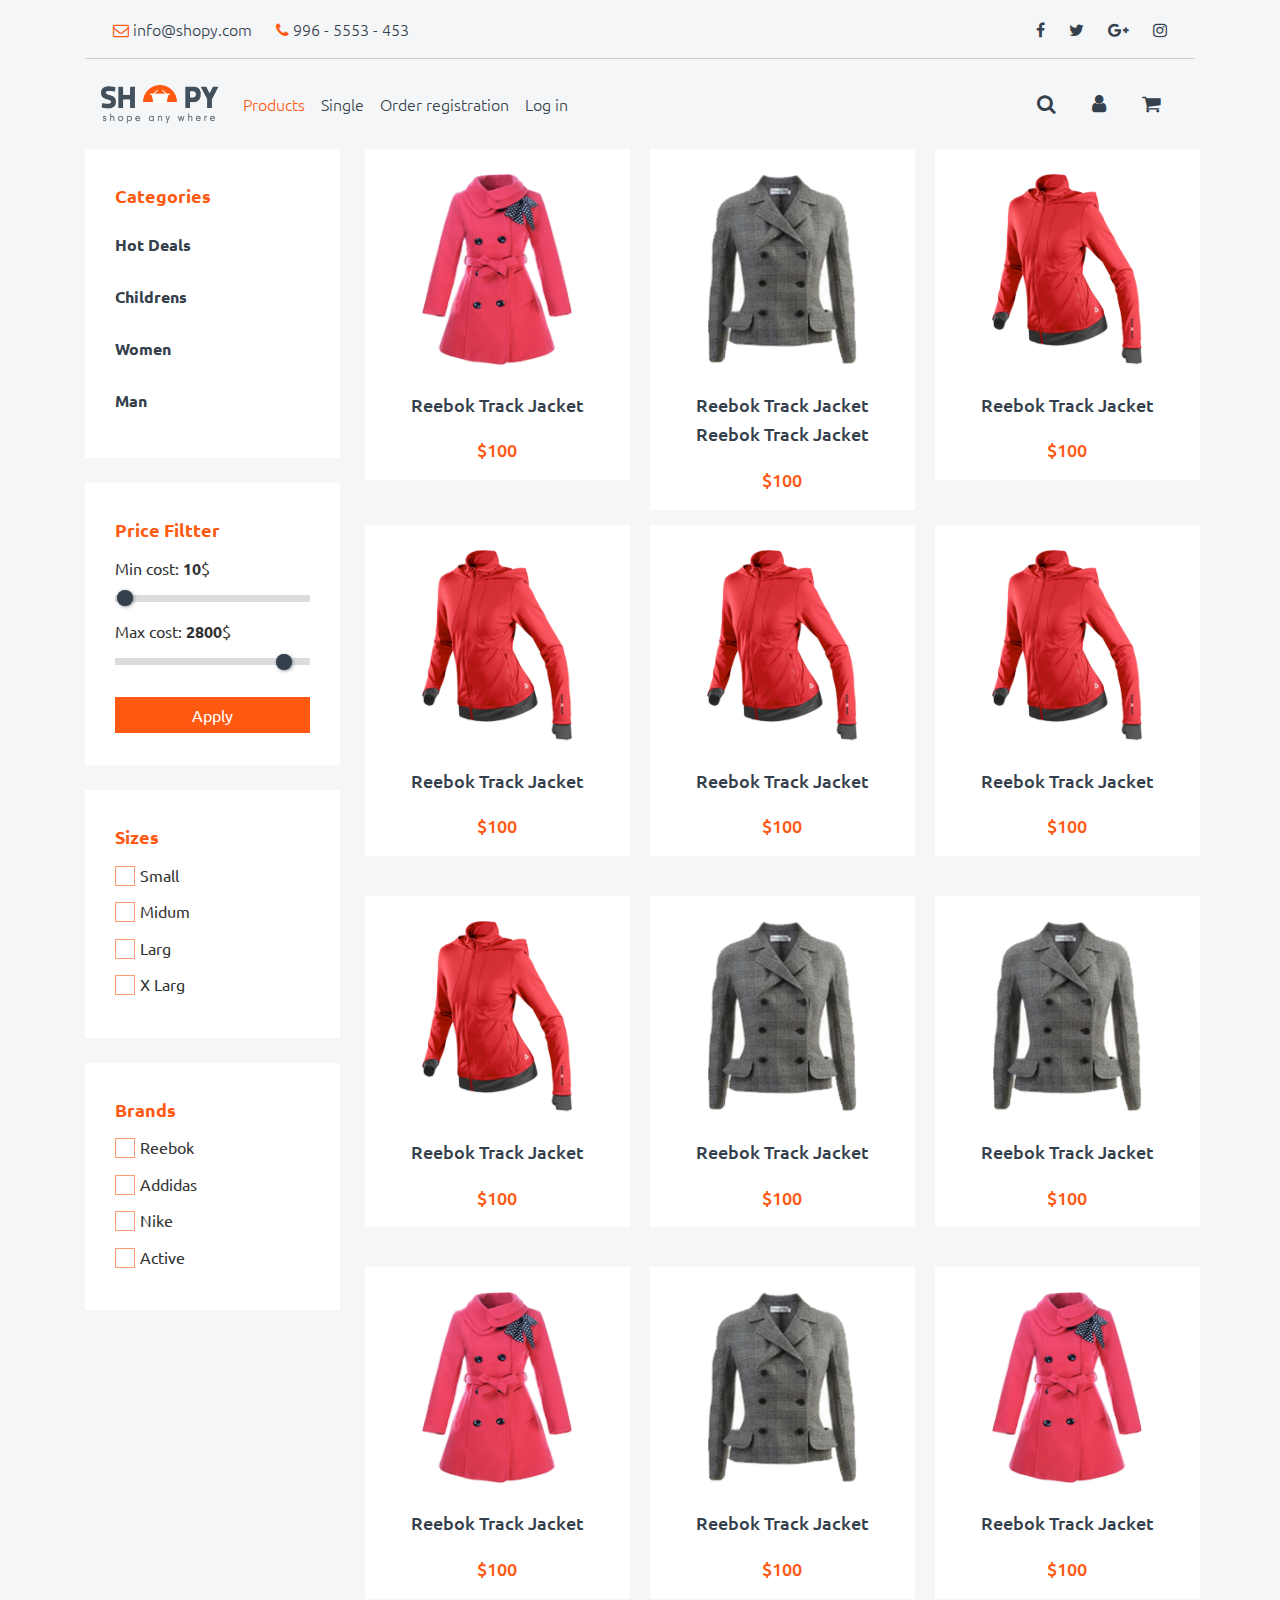
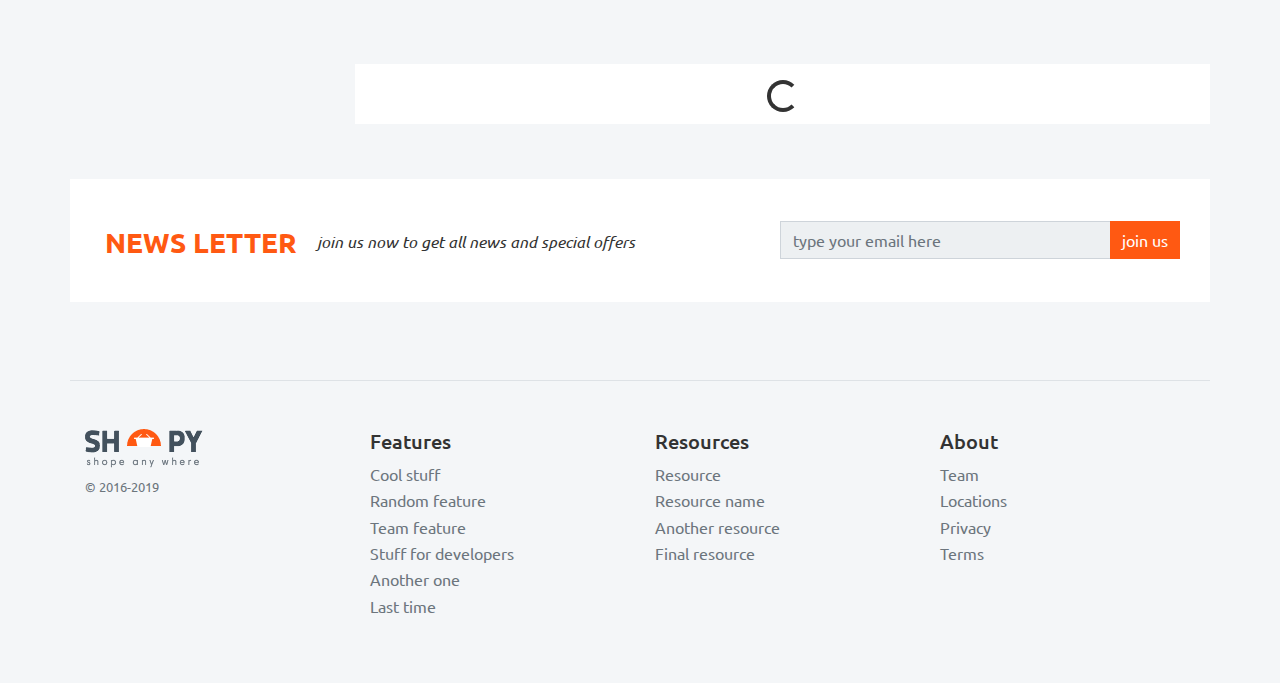
==== index.html @ 3e2270cb "upload" ====
<!DOCTYPE html>
<html lang="ru">

<head>

	<meta charset="utf-8">

	<title>SHOPY - Online Store</title>
	<meta name="description" content="Startup HTML template OptimizedHTML 5">

	<meta name="viewport" content="width=device-width">

	<link rel="icon" href="img/favicon.png">
	<meta property="og:image" content="">

	<link rel="stylesheet" type="text/css" href="https://stackpath.bootstrapcdn.com/font-awesome/4.7.0/css/font-awesome.min.css">

	<link href="https://fonts.googleapis.com/css?family=Ubuntu:400,500,700&display=swap&subset=cyrillic" rel="stylesheet">

	<link rel="stylesheet" href="https://stackpath.bootstrapcdn.com/bootstrap/4.3.1/css/bootstrap.min.css" integrity="sha384-ggOyR0iXCbMQv3Xipma34MD+dH/1fQ784/j6cY/iJTQUOhcWr7x9JvoRxT2MZw1T" crossorigin="anonymous">
	
	<link rel="stylesheet" href="css/styles.min.css">


</head>

<body>

	

	<header class="container">
		
		<nav class="navbar navbar-expand-lg navbar-light bg-none nav-contact container">


			<div class="collapse navbar-collapse" id="navbarSupportedContent">
				<ul class="navbar-nav mr-auto contact">

					<li class="nav-item">
						<a class="nav-link" href="mailto:info@shopy.com?subject=Вопрос">
							<i class="fa fa-envelope-o" aria-hidden="true"></i>
							info@shopy.com
						</a>
					</li>	

					<li class="nav-item">
						<a class="nav-link" href="tel:+9965553453">
							<i class="fa fa-phone" aria-hidden="true"></i>
							996 - 5553 - 453
						</a>
					</li>


				</ul>

				<ul class="navbar-nav ml-auto">


					<li class="nav-item">
						<a class="nav-link" href="#">
							<i class="fa fa-facebook" aria-hidden="true"></i>
						</a>
					</li>


					<li class="nav-item">
						<a class="nav-link" href="#">
							<i class="fa fa-twitter" aria-hidden="true"></i>
						</a>
					</li>	


					<li class="nav-item">
						<a class="nav-link" href="#">
							<i class="fa fa-google-plus" aria-hidden="true"></i>
						</a>
					</li>


					<li class="nav-item">
						<a class="nav-link" href="#">
							<i class="fa fa-instagram" aria-hidden="true"></i>
						</a>
					</li>


				</ul>
			</div>
		</nav>

		<nav class="navbar navbar-expand-lg navbar-light bg-none nav-links container">
			<a class="navbar-brand" href="#">
				<img src="img/logo.png" alt="">
			</a>
			<button class="navbar-toggler" type="button" data-toggle="collapse" data-target="#navbarSupportedContent" aria-controls="navbarSupportedContent" aria-expanded="false" aria-label="Toggle navigation">
				<span class="navbar-toggler-icon"></span>
			</button>

			<div class="collapse navbar-collapse" id="navbarSupportedContent">
				<ul class="navbar-nav mr-auto">


					<li class="nav-item active">
						<a class="nav-link" href="index.html">Products</a>
					</li>

					<li class="nav-item">
						<a class="nav-link" href="single-page.html">Single</a>
					</li>

					<li class="nav-item">
						<a class="nav-link" href="exeption.html">Order registration</a>
					</li>

					<li class="nav-item">
						<a class="nav-link" href="login.html">Log in</a>
					</li>


				</ul>

				<ul class="navbar-nav ml-auto control-panel">

					<li class="nav-item">
						<a class="nav-link" href="#">
							<i class="fa fa-search" aria-hidden="true"></i>
						</a>
					</li>

					<li class="nav-item">
						<a class="nav-link" href="#">
							<i class="fa fa-user" aria-hidden="true"></i>
						</a>
					</li>

					<li class="nav-item">
						<a class="nav-link cart" href="#">
							<i class="fa fa-shopping-cart" aria-hidden="true"></i>
							<span class="count"></span>
						</a>
					</li>


				</ul>



			</div>
		</nav>

	</header>


	<main class="container">


		<div class="row">


			<div class="col-lg-3 sidebar">

				<!-- item -->
				<div class="item">
					<ul>
						<li class="title">Categories</li>
						<li>
							<a href="#">Hot Deals</a>
						</li>
						<li>
							<a href="#">Childrens</a>
						</li>
						<li>
							<a href="#">Women</a>
						</li>
						<li>
							<a href="#">Man</a>
						</li>
					</ul>
				</div>
				<!-- /item -->

				<!-- item -->
				<div class="item">
					<ul>
						<li class="title">Price Filtter</li>

						<li>
							<div class="form-group">
								<label for="formControlRange">Min cost: <b id="output1">10</b>$
								</script></span></label>
								<input type="range" class="form-control-range" id="formControlRangeMin" value="10" min="0" max="1000" step="10">
							</div>

							<div class="form-group">
								<label for="formControlRange">Max cost: <b id="output2">2800</b>$</label>
								<input type="range" class="form-control-range" id="formControlRangeMax" value="2800" min="1000" max="3000" step="50">
							</div>
						</li>

						<li>
							
							<div class="input-group">
<!-- 								<div class="input-group-prepend">
									<span class="input-group-text" id="output" >From</span>
								</div>
								<input type="text" aria-label="First name" class="form-control">
								<div class="input-group-prepend">
									<span class="input-group-text">To</span>
								</div>
								<input type="text" aria-label="Last name" class="form-control">
							</div> -->
							<button type="button" class="btn btn-warning w-100 mt-3">Apply</button>
						</li>

					</ul>
				</div>
				<!-- /item -->

				<!-- item -->
				<div class="item">
					<ul>
						<li class="title">Sizes</li>


						<li>
							
							<div class="form-check">
								<input class="form-check-input" type="checkbox" value="" id="size1">
								<label class="form-check-label" for="size1">
									Small
								</label>
							</div>

							<div class="form-check">
								<input class="form-check-input" type="checkbox" value="" id="size2">
								<label class="form-check-label" for="size2">
									Midum
								</label>
							</div>

							<div class="form-check">
								<input class="form-check-input" type="checkbox" value="" id="size3">
								<label class="form-check-label" for="size3">
									Larg
								</label>
							</div>


							<div class="form-check">
								<input class="form-check-input" type="checkbox" value="" id="size4">
								<label class="form-check-label" for="size4">
									X Larg
								</label>
							</div>

						</li>

					</ul>
				</div>
				<!-- /item -->

				<!-- item -->
				<div class="item">
					<ul>
						<li class="title">Brands</li>


						<li>
							
							<div class="form-check">
								<input class="form-check-input" type="checkbox" value="" id="defaultCheck1">
								<label class="form-check-label" for="defaultCheck1">
									Reebok
								</label>
							</div>

							<div class="form-check">
								<input class="form-check-input" type="checkbox" value="" id="defaultCheck2">
								<label class="form-check-label" for="defaultCheck2">
									Addidas
								</label>
							</div>

							<div class="form-check">
								<input class="form-check-input" type="checkbox" value="" id="defaultCheck3">
								<label class="form-check-label" for="defaultCheck3">
									Nike
								</label>
							</div>


							<div class="form-check">
								<input class="form-check-input" type="checkbox" value="" id="defaultCheck4">
								<label class="form-check-label" for="defaultCheck4">
									Active
								</label>
							</div>

						</li>

					</ul>
				</div>
				<!-- /item -->


			</div>

			<div class="col-lg-9 content">

				<div class="row">


					<!-- item -->
					<div class="col-lg-4 card">
						<a href="single-page.html" class="card-inner">
							<div class="card-body">
								<img src="img/Product_Img1.png" class="card-img-top" alt="...">
								<p class="card-text">
									Reebok Track Jacket
								</p>
								<p class="card-price">
									$100
								</p>
							</div>
						</a>
						<div class="card-hover">
							<div class="card-inner">
								<p class="card-sizes">
									sizes    :    s - m - l - xl
								</p>
								<p class="card-colors d-flex">
									<a href="#" class="item" style="background-color: red"></a>
									<a href="#" class="item" style="background-color: black"></a>
									<a href="#" class="item" style="background-color: blue"></a>
									<a href="#" class="item" style="background-color: green"></a>
								</p>
								<p class="card-action">
									<span class="item">
										<a href="#">
											<i class="fa fa-globe" aria-hidden="true"></i>
										</a>
									</span>
									<span class="item">
										<a href="#">
											<i class="fa fa-cart-plus" aria-hidden="true"></i>
										</a>
									</span>
									<span class="item">
										<a href="#">
											<i class="fa fa-heart-o" aria-hidden="true"></i>
										</a>
									</span>
								</p>
							</div>
						</div>
					</div>
					<!-- /item -->



					<!-- item -->
					<div class="col-lg-4 card">
						<a href="single-page.html" class="card-inner">
							<div class="card-body">
								<img src="img/Product_Img2.png" class="card-img-top" alt="...">
								<p class="card-text">
									Reebok Track Jacket
									Reebok Track Jacket
								</p>
								<p class="card-price">
									$100
								</p>
							</div>
						</a>
						<div class="card-hover">
							<div class="card-inner">
								<p class="card-sizes">
									sizes : s - m - l - xl
								</p>
								<p class="card-colors d-flex">
									<a href="#" class="item" style="background-color: red"></a>
									<a href="#" class="item" style="background-color: black"></a>
									<a href="#" class="item" style="background-color: blue"></a>
									<a href="#" class="item" style="background-color: green"></a>
								</p>
								<p class="card-action">
									<span class="item">
										<a href="#">
											<i class="fa fa-globe" aria-hidden="true"></i>
										</a>
									</span>
									<span class="item">
										<a href="#">
											<i class="fa fa-cart-plus" aria-hidden="true"></i>
										</a>
									</span>
									<span class="item">
										<a href="#">
											<i class="fa fa-heart-o" aria-hidden="true"></i>
										</a>
									</span>
								</p>
							</div>
						</div>
					</div>
					<!-- /item -->




					<!-- item -->
					<div class="col-lg-4 card">
						<a href="single-page.html" class="card-inner">
							<div class="card-body">
								<img src="img/Product_Img3.png" class="card-img-top" alt="...">
								<p class="card-text">
									Reebok Track Jacket
								</p>
								<p class="card-price">
									$100
								</p>
							</div>
						</a>
						<div class="card-hover">
							<div class="card-inner">
								<p class="card-sizes">
									sizes    :    s - m - l - xl
								</p>
								<p class="card-colors d-flex">
									<a href="#" class="item" style="background-color: red"></a>
									<a href="#" class="item" style="background-color: black"></a>
									<a href="#" class="item" style="background-color: blue"></a>
									<a href="#" class="item" style="background-color: green"></a>
								</p>
								<p class="card-action">
									<span class="item">
										<a href="#">
											<i class="fa fa-globe" aria-hidden="true"></i>
										</a>
									</span>
									<span class="item">
										<a href="#">
											<i class="fa fa-cart-plus" aria-hidden="true"></i>
										</a>
									</span>
									<span class="item">
										<a href="#">
											<i class="fa fa-heart-o" aria-hidden="true"></i>
										</a>
									</span>
								</p>
							</div>
						</div>
					</div>
					<!-- /item -->




					<!-- item -->
					<div class="col-lg-4 card">
						<a href="single-page.html" class="card-inner">
							<div class="card-body">
								<img src="img/Product_Img3.png" class="card-img-top" alt="...">
								<p class="card-text">
									Reebok Track Jacket
								</p>
								<p class="card-price">
									$100
								</p>
							</div>
						</a>
						<div class="card-hover">
							<div class="card-inner">
								<p class="card-sizes">
									sizes    :    s - m - l - xl
								</p>
								<p class="card-colors d-flex">
									<a href="#" class="item" style="background-color: red"></a>
									<a href="#" class="item" style="background-color: black"></a>
									<a href="#" class="item" style="background-color: blue"></a>
									<a href="#" class="item" style="background-color: green"></a>
								</p>
								<p class="card-action">
									<span class="item">
										<a href="#">
											<i class="fa fa-globe" aria-hidden="true"></i>
										</a>
									</span>
									<span class="item">
										<a href="#">
											<i class="fa fa-cart-plus" aria-hidden="true"></i>
										</a>
									</span>
									<span class="item">
										<a href="#">
											<i class="fa fa-heart-o" aria-hidden="true"></i>
										</a>
									</span>
								</p>
							</div>
						</div>
					</div>
					<!-- /item -->



					<!-- item -->
					<div class="col-lg-4 card">
						<a href="single-page.html" class="card-inner">
							<div class="card-body">
								<img src="img/Product_Img3.png" class="card-img-top" alt="...">
								<p class="card-text">
									Reebok Track Jacket
								</p>
								<p class="card-price">
									$100
								</p>
							</div>
						</a>
						<div class="card-hover">
							<div class="card-inner">
								<p class="card-sizes">
									sizes    :    s - m - l - xl
								</p>
								<p class="card-colors d-flex">
									<a href="#" class="item" style="background-color: red"></a>
									<a href="#" class="item" style="background-color: black"></a>
									<a href="#" class="item" style="background-color: blue"></a>
									<a href="#" class="item" style="background-color: green"></a>
								</p>
								<p class="card-action">
									<span class="item">
										<a href="#">
											<i class="fa fa-globe" aria-hidden="true"></i>
										</a>
									</span>
									<span class="item">
										<a href="#">
											<i class="fa fa-cart-plus" aria-hidden="true"></i>
										</a>
									</span>
									<span class="item">
										<a href="#">
											<i class="fa fa-heart-o" aria-hidden="true"></i>
										</a>
									</span>
								</p>
							</div>
						</div>
					</div>
					<!-- /item -->



					<!-- item -->
					<div class="col-lg-4 card">
						<a href="single-page.html" class="card-inner">
							<div class="card-body">
								<img src="img/Product_Img3.png" class="card-img-top" alt="...">
								<p class="card-text">
									Reebok Track Jacket
								</p>
								<p class="card-price">
									$100
								</p>
							</div>
						</a>
						<div class="card-hover">
							<div class="card-inner">
								<p class="card-sizes">
									sizes    :    s - m - l - xl
								</p>
								<p class="card-colors d-flex">
									<a href="#" class="item" style="background-color: red"></a>
									<a href="#" class="item" style="background-color: black"></a>
									<a href="#" class="item" style="background-color: blue"></a>
									<a href="#" class="item" style="background-color: green"></a>
								</p>
								<p class="card-action">
									<span class="item">
										<a href="#">
											<i class="fa fa-globe" aria-hidden="true"></i>
										</a>
									</span>
									<span class="item">
										<a href="#">
											<i class="fa fa-cart-plus" aria-hidden="true"></i>
										</a>
									</span>
									<span class="item">
										<a href="#">
											<i class="fa fa-heart-o" aria-hidden="true"></i>
										</a>
									</span>
								</p>
							</div>
						</div>
					</div>
					<!-- /item -->


					<!-- item -->
					<div class="col-lg-4 card">
						<a href="single-page.html" class="card-inner">
							<div class="card-body">
								<img src="img/Product_Img3.png" class="card-img-top" alt="...">
								<p class="card-text">
									Reebok Track Jacket
								</p>
								<p class="card-price">
									$100
								</p>
							</div>
						</a>
						<div class="card-hover">
							<div class="card-inner">
								<p class="card-sizes">
									sizes    :    s - m - l - xl
								</p>
								<p class="card-colors d-flex">
									<a href="#" class="item" style="background-color: red"></a>
									<a href="#" class="item" style="background-color: black"></a>
									<a href="#" class="item" style="background-color: blue"></a>
									<a href="#" class="item" style="background-color: green"></a>
								</p>
								<p class="card-action">
									<span class="item">
										<a href="#">
											<i class="fa fa-globe" aria-hidden="true"></i>
										</a>
									</span>
									<span class="item">
										<a href="#">
											<i class="fa fa-cart-plus" aria-hidden="true"></i>
										</a>
									</span>
									<span class="item">
										<a href="#">
											<i class="fa fa-heart-o" aria-hidden="true"></i>
										</a>
									</span>
								</p>
							</div>
						</div>
					</div>
					<!-- /item -->


					<!-- item -->
					<div class="col-lg-4 card">
						<a href="single-page.html" class="card-inner">
							<div class="card-body">
								<img src="img/Product_Img2.png" class="card-img-top" alt="...">
								<p class="card-text">
									Reebok Track Jacket
								</p>
								<p class="card-price">
									$100
								</p>
							</div>
						</a>
						<div class="card-hover">
							<div class="card-inner">
								<p class="card-sizes">
									sizes    :    s - m - l - xl
								</p>
								<p class="card-colors d-flex">
									<a href="#" class="item" style="background-color: red"></a>
									<a href="#" class="item" style="background-color: black"></a>
									<a href="#" class="item" style="background-color: blue"></a>
									<a href="#" class="item" style="background-color: green"></a>
								</p>
								<p class="card-action">
									<span class="item">
										<a href="#">
											<i class="fa fa-globe" aria-hidden="true"></i>
										</a>
									</span>
									<span class="item">
										<a href="#">
											<i class="fa fa-cart-plus" aria-hidden="true"></i>
										</a>
									</span>
									<span class="item">
										<a href="#">
											<i class="fa fa-heart-o" aria-hidden="true"></i>
										</a>
									</span>
								</p>
							</div>
						</div>
					</div>
					<!-- /item -->

	
					<!-- item -->
					<div class="col-lg-4 card">
						<a href="single-page.html" class="card-inner">
							<div class="card-body">
								<img src="img/Product_Img2.png" class="card-img-top" alt="...">
								<p class="card-text">
									Reebok Track Jacket
								</p>
								<p class="card-price">
									$100
								</p>
							</div>
						</a>
						<div class="card-hover">
							<div class="card-inner">
								<p class="card-sizes">
									sizes    :    s - m - l - xl
								</p>
								<p class="card-colors d-flex">
									<a href="#" class="item" style="background-color: red"></a>
									<a href="#" class="item" style="background-color: black"></a>
									<a href="#" class="item" style="background-color: blue"></a>
									<a href="#" class="item" style="background-color: green"></a>
								</p>
								<p class="card-action">
									<span class="item">
										<a href="#">
											<i class="fa fa-globe" aria-hidden="true"></i>
										</a>
									</span>
									<span class="item">
										<a href="#">
											<i class="fa fa-cart-plus" aria-hidden="true"></i>
										</a>
									</span>
									<span class="item">
										<a href="#">
											<i class="fa fa-heart-o" aria-hidden="true"></i>
										</a>
									</span>
								</p>
							</div>
						</div>
					</div>
					<!-- /item -->


					<!-- item -->
					<div class="col-lg-4 card">
						<a href="single-page.html" class="card-inner">
							<div class="card-body">
								<img src="img/Product_Img1.png" class="card-img-top" alt="...">
								<p class="card-text">
									Reebok Track Jacket
								</p>
								<p class="card-price">
									$100
								</p>
							</div>
						</a>
						<div class="card-hover">
							<div class="card-inner">
								<p class="card-sizes">
									sizes    :    s - m - l - xl
								</p>
								<p class="card-colors d-flex">
									<a href="#" class="item" style="background-color: red"></a>
									<a href="#" class="item" style="background-color: black"></a>
									<a href="#" class="item" style="background-color: blue"></a>
									<a href="#" class="item" style="background-color: green"></a>
								</p>
								<p class="card-action">
									<span class="item">
										<a href="#">
											<i class="fa fa-globe" aria-hidden="true"></i>
										</a>
									</span>
									<span class="item">
										<a href="#">
											<i class="fa fa-cart-plus" aria-hidden="true"></i>
										</a>
									</span>
									<span class="item">
										<a href="#">
											<i class="fa fa-heart-o" aria-hidden="true"></i>
										</a>
									</span>
								</p>
							</div>
						</div>
					</div>
					<!-- /item -->




					<!-- item -->
					<div class="col-lg-4 card">
						<a href="single-page.html" class="card-inner">
							<div class="card-body">
								<img src="img/Product_Img2.png" class="card-img-top" alt="...">
								<p class="card-text">
									Reebok Track Jacket
								</p>
								<p class="card-price">
									$100
								</p>
							</div>
						</a>
						<div class="card-hover">
							<div class="card-inner">
								<p class="card-sizes">
									sizes    :    s - m - l - xl
								</p>
								<p class="card-colors d-flex">
									<a href="#" class="item" style="background-color: red"></a>
									<a href="#" class="item" style="background-color: black"></a>
									<a href="#" class="item" style="background-color: blue"></a>
									<a href="#" class="item" style="background-color: green"></a>
								</p>
								<p class="card-action">
									<span class="item">
										<a href="#">
											<i class="fa fa-globe" aria-hidden="true"></i>
										</a>
									</span>
									<span class="item">
										<a href="#">
											<i class="fa fa-cart-plus" aria-hidden="true"></i>
										</a>
									</span>
									<span class="item">
										<a href="#">
											<i class="fa fa-heart-o" aria-hidden="true"></i>
										</a>
									</span>
								</p>
							</div>
						</div>
					</div>
					<!-- /item -->



					<!-- item -->
					<div class="col-lg-4 card">
						<a href="single-page.html" class="card-inner">
							<div class="card-body">
								<img src="img/Product_Img1.png" class="card-img-top" alt="...">
								<p class="card-text">
									Reebok Track Jacket
								</p>
								<p class="card-price">
									$100
								</p>
							</div>
						</a>
						<div class="card-hover">
							<div class="card-inner">
								<p class="card-sizes">
									sizes    :    s - m - l - xl
								</p>
								<p class="card-colors d-flex">
									<a href="#" class="item" style="background-color: red"></a>
									<a href="#" class="item" style="background-color: black"></a>
									<a href="#" class="item" style="background-color: blue"></a>
									<a href="#" class="item" style="background-color: green"></a>
								</p>
								<p class="card-action">
									<span class="item">
										<a href="#">
											<i class="fa fa-globe" aria-hidden="true"></i>
										</a>
									</span>
									<span class="item">
										<a href="#">
											<i class="fa fa-cart-plus" aria-hidden="true"></i>
										</a>
									</span>
									<span class="item">
										<a href="#">
											<i class="fa fa-heart-o" aria-hidden="true"></i>
										</a>
									</span>
								</p>
							</div>
						</div>
					</div>
					<!-- /item -->


					<!-- load-more -->
					<div class="col-lg-12 loading" style="height: 60px; margin-top: 25px; background-color: #fff; margin-bottom: 25px;">
						<div class="d-flex justify-content-center mt-3">
							<div class="spinner-border" role="status">
								<span class="sr-only">Loading...</span>
							</div>
						</div>
					</div>
					<!-- /load-more -->


				</div>

			</div>


		</div>


		<div class="row">
			<div class="col-lg-12 distribution">
				<div class="body">
					<h3>NEWS LETTER</h3> <p><i>join us now to get all news and special offers</i></p>


				</div>
				<div class="input-group">
					<input type="email" class="form-control" placeholder="type your email here" aria-label="type your email here" aria-describedby="button-addon2">
					<div class="input-group-append">
						<button class="btn btn-outline-secondary" type="button" id="button-addon2">join us </button>
					</div>
				</div>
			</div>
		</div>

	</main>



	<footer class="pt-4 my-md-5 pt-md-5 border-top container">
		<div class="row">
			<div class="col-12 col-md">
				<img class="mb-2" src="img/logo.png" alt="">
				<small class="d-block mb-3 text-muted">&copy; 2016-2019</small>
			</div>
			<div class="col-6 col-md">
				<h5>Features</h5>
				<ul class="list-unstyled text-small">
					<li><a class="text-muted" href="#">Cool stuff</a></li>
					<li><a class="text-muted" href="#">Random feature</a></li>
					<li><a class="text-muted" href="#">Team feature</a></li>
					<li><a class="text-muted" href="#">Stuff for developers</a></li>
					<li><a class="text-muted" href="#">Another one</a></li>
					<li><a class="text-muted" href="#">Last time</a></li>
				</ul>
			</div>
			<div class="col-6 col-md">
				<h5>Resources</h5>
				<ul class="list-unstyled text-small">
					<li><a class="text-muted" href="#">Resource</a></li>
					<li><a class="text-muted" href="#">Resource name</a></li>
					<li><a class="text-muted" href="#">Another resource</a></li>
					<li><a class="text-muted" href="#">Final resource</a></li>
				</ul>
			</div>
			<div class="col-6 col-md">
				<h5>About</h5>
				<ul class="list-unstyled text-small">
					<li><a class="text-muted" href="#">Team</a></li>
					<li><a class="text-muted" href="#">Locations</a></li>
					<li><a class="text-muted" href="#">Privacy</a></li>
					<li><a class="text-muted" href="#">Terms</a></li>
				</ul>
			</div>
		</div>
	</footer>


	<script src="https://code.jquery.com/jquery-3.3.1.slim.min.js" integrity="sha384-q8i/X+965DzO0rT7abK41JStQIAqVgRVzpbzo5smXKp4YfRvH+8abtTE1Pi6jizo" crossorigin="anonymous"></script>
	<script src="https://cdnjs.cloudflare.com/ajax/libs/popper.js/1.14.7/umd/popper.min.js" integrity="sha384-UO2eT0CpHqdSJQ6hJty5KVphtPhzWj9WO1clHTMGa3JDZwrnQq4sF86dIHNDz0W1" crossorigin="anonymous"></script>
	<script src="https://stackpath.bootstrapcdn.com/bootstrap/4.3.1/js/bootstrap.min.js" integrity="sha384-JjSmVgyd0p3pXB1rRibZUAYoIIy6OrQ6VrjIEaFf/nJGzIxFDsf4x0xIM+B07jRM" crossorigin="anonymous"></script>


	<script src="js/scripts.min.js"></script>

</body>
</html>
---- css/styles.min.css ----
@font-face{font-family:Roboto;font-style:normal;font-weight:400;src:url(../fonts/roboto-regular-webfont.woff2) format("woff2")}@font-face{font-family:Roboto;font-style:italic;font-weight:400;src:url(../fonts/roboto-italic-webfont.woff2) format("woff2")}@font-face{font-family:Roboto;font-style:normal;font-weight:700;src:url(../fonts/roboto-bold-webfont.woff2) format("woff2")}@font-face{font-family:Roboto;font-style:italic;font-weight:700;src:url(../fonts/roboto-bolditalic-webfont.woff2) format("woff2")}*,::after,::before{-webkit-box-sizing:border-box;box-sizing:border-box}html{font-family:sans-serif;line-height:1.15;-webkit-text-size-adjust:100%;-webkit-tap-highlight-color:transparent}article,aside,figcaption,figure,footer,header,hgroup,main,nav,section{display:block}body{margin:0;font-family:-apple-system,BlinkMacSystemFont,"Segoe UI",Roboto,"Helvetica Neue",Arial,"Noto Sans",sans-serif,"Apple Color Emoji","Segoe UI Emoji","Segoe UI Symbol","Noto Color Emoji";font-size:1rem;font-weight:400;line-height:1.5;color:#212529;text-align:left;background-color:#fff}[tabindex="-1"]:focus{outline:0!important}hr{-webkit-box-sizing:content-box;box-sizing:content-box;height:0;overflow:visible}h1,h2,h3,h4,h5,h6{margin-top:0;margin-bottom:.5rem}p{margin-top:0;margin-bottom:1rem}abbr[data-original-title],abbr[title]{text-decoration:underline;-webkit-text-decoration:underline dotted;text-decoration:underline dotted;cursor:help;border-bottom:0;-webkit-text-decoration-skip-ink:none;text-decoration-skip-ink:none}address{margin-bottom:1rem;font-style:normal;line-height:inherit}dl,ol,ul{margin-top:0;margin-bottom:1rem}ol ol,ol ul,ul ol,ul ul{margin-bottom:0}dt{font-weight:700}dd{margin-bottom:.5rem;margin-left:0}blockquote{margin:0 0 1rem}b,strong{font-weight:bolder}small{font-size:80%}sub,sup{position:relative;font-size:75%;line-height:0;vertical-align:baseline}sub{bottom:-.25em}sup{top:-.5em}a{color:#007bff;text-decoration:none;background-color:transparent}a:hover{color:#0056b3;text-decoration:underline}a:not([href]):not([tabindex]){color:inherit;text-decoration:none}a:not([href]):not([tabindex]):focus,a:not([href]):not([tabindex]):hover{color:inherit;text-decoration:none}a:not([href]):not([tabindex]):focus{outline:0}code,kbd,pre,samp{font-family:SFMono-Regular,Menlo,Monaco,Consolas,"Liberation Mono","Courier New",monospace;font-size:1em}pre{margin-top:0;margin-bottom:1rem;overflow:auto}figure{margin:0 0 1rem}img{vertical-align:middle;border-style:none}svg{overflow:hidden;vertical-align:middle}table{border-collapse:collapse}caption{padding-top:.75rem;padding-bottom:.75rem;color:#6c757d;text-align:left;caption-side:bottom}th{text-align:inherit}label{display:inline-block;margin-bottom:.5rem}button{border-radius:0}button:focus{outline:1px dotted;outline:5px auto -webkit-focus-ring-color}button,input,optgroup,select,textarea{margin:0;font-family:inherit;font-size:inherit;line-height:inherit}button,input{overflow:visible}button,select{text-transform:none}select{word-wrap:normal}[type=button],[type=reset],[type=submit],button{-webkit-appearance:button}[type=button]:not(:disabled),[type=reset]:not(:disabled),[type=submit]:not(:disabled),button:not(:disabled){cursor:pointer}[type=button]::-moz-focus-inner,[type=reset]::-moz-focus-inner,[type=submit]::-moz-focus-inner,button::-moz-focus-inner{padding:0;border-style:none}input[type=checkbox],input[type=radio]{-webkit-box-sizing:border-box;box-sizing:border-box;padding:0}input[type=date],input[type=datetime-local],input[type=month],input[type=time]{-webkit-appearance:listbox}textarea{overflow:auto;resize:vertical}fieldset{min-width:0;padding:0;margin:0;border:0}legend{display:block;width:100%;max-width:100%;padding:0;margin-bottom:.5rem;font-size:1.5rem;line-height:inherit;color:inherit;white-space:normal}progress{vertical-align:baseline}[type=number]::-webkit-inner-spin-button,[type=number]::-webkit-outer-spin-button{height:auto}[type=search]{outline-offset:-2px;-webkit-appearance:none}[type=search]::-webkit-search-decoration{-webkit-appearance:none}::-webkit-file-upload-button{font:inherit;-webkit-appearance:button}output{display:inline-block}summary{display:list-item;cursor:pointer}template{display:none}[hidden]{display:none!important}::-webkit-input-placeholder{color:#666}::-moz-placeholder{color:#666}:-ms-input-placeholder{color:#666}::-ms-input-placeholder{color:#666}::placeholder{color:#666}::-moz-selection{background-color:orange;color:#fff}::selection{background-color:orange;color:#fff}input,textarea{outline:0}input:focus:required:invalid,textarea:focus:required:invalid{border-color:red}input:required:valid,textarea:required:valid{border-color:green}body{font-size:16px;min-width:320px;position:relative;line-height:1.65;font-family:Ubuntu,sans-serif;overflow-x:hidden;color:#333;background-color:#f4f6f8}.bg-light{background-color:#fff}.navbar .nav-item .nav-link{color:#34404b;font-size:16px;font-weight:300}.navbar .nav-item .nav-link:hover{color:#000}.navbar .nav-item.active .nav-link{color:#ff5912}.nav-contact{border-bottom:1px solid #ccc}.nav-contact .nav-item{margin:0 4px}.nav-contact .contact i{color:#ff5912}.nav-links{padding-top:20px;padding-bottom:20px}.nav-links .control-panel .nav-item{margin:0 10px}.nav-links .control-panel .fa{font-size:20px}main .card{max-width:90%;text-align:center;max-height:346px;background:0 0;position:relative;font-size:18px;font-weight:500;border:0;border-radius:0;padding:0;margin:0;margin-bottom:30px}main .card .card-inner{background-color:#fff;margin:10px;margin-top:0}main .card:hover{position:relative;-webkit-transition:all .1s;-o-transition:all .1s;transition:all .1s;z-index:15}main .card:hover .card-inner{-webkit-box-shadow:0 5px 15px rgba(0,0,0,.1);box-shadow:0 5px 15px rgba(0,0,0,.1)}main .card:hover .card-img-top{width:60%;height:60%}main .card:hover .card-text{color:#ff5912;margin:0}main .card:hover .card-price{margin:0}main .card:hover .card-sizes{margin-top:-15px}main .card:hover .card-hover{display:block}main .card:hover .card-colors{display:block;-webkit-box-pack:center;-webkit-justify-content:center;-ms-flex-pack:center;justify-content:center;-webkit-box-align:center;-webkit-align-items:center;-ms-flex-align:center;align-items:center}main .card:hover .card-colors .item{width:15px;height:15px;border-radius:100px;margin:0 5px}main .card:hover .card-action{margin-top:-12px;padding:4px 0}main .card:hover .card-action .item{margin:0 10px;font-size:24px}main .card:hover .card-action .item a{color:#34404b}main .card:hover .card-action .item a:hover{color:#ff5912}main .card .card-hover{display:none}main .card a{text-decoration:none}main .card .card-body{margin:auto;padding:15px;margin-right:10px;margin-left:10px}main .card .card-img-top{width:170px;height:211px;margin:auto;padding:10px}main .card .card-text{margin-top:15px;color:#34404b}main .card .card-price{color:#ff5912;margin:0}.sidebar .item{padding:30px;background-color:#fff;margin-bottom:25px}.sidebar .item a{color:#34404b;font-size:16px;font-weight:600;line-height:50px}.sidebar .item ul{margin:0!important;margin-right:0;margin:auto;width:100%;padding:0}.sidebar .item ul li{margin:2px 0;list-style:none}.sidebar .item ul .title{margin-bottom:10px;color:#ff5912;font-size:18px;font-weight:900}input[type=range].form-control-range{-webkit-appearance:none;width:100%;margin:4.2px 0}input[type=range].form-control-range:focus{outline:0}input[type=range].form-control-range::-webkit-slider-runnable-track{width:100%;height:7.6px;cursor:pointer;-webkit-box-shadow:1px 1px 1px rgba(52,64,75,0),0 0 1px rgba(62,77,90,0);box-shadow:1px 1px 1px rgba(52,64,75,0),0 0 1px rgba(62,77,90,0);background:#dcdcdc;border-radius:0;border:0 solid rgba(52,64,75,0)}input[type=range].form-control-range::-webkit-slider-thumb{-webkit-box-shadow:1px 1px 3.5px rgba(52,64,75,.52),0 0 1px rgba(62,77,90,.52);box-shadow:1px 1px 3.5px rgba(52,64,75,.52),0 0 1px rgba(62,77,90,.52);border:0 solid #34404b;height:16px;width:16px;border-radius:50px;background:#34404b;cursor:pointer;-webkit-appearance:none;margin-top:-4.2px}input[type=range].form-control-range:focus::-webkit-slider-runnable-track{background:#dfdfdf}input[type=range].form-control-range::-moz-range-track{width:100%;height:7.6px;cursor:pointer;box-shadow:1px 1px 1px rgba(52,64,75,0),0 0 1px rgba(62,77,90,0);background:#dcdcdc;border-radius:0;border:0 solid rgba(52,64,75,0)}input[type=range].form-control-range::-moz-range-thumb{box-shadow:1px 1px 3.5px rgba(52,64,75,.52),0 0 1px rgba(62,77,90,.52);border:0 solid #34404b;height:16px;width:16px;border-radius:50px;background:#34404b;cursor:pointer}input[type=range].form-control-range::-ms-track{width:100%;height:7.6px;cursor:pointer;background:0 0;border-color:transparent;color:transparent}input[type=range].form-control-range::-ms-fill-lower{background:#d9d9d9;border:0 solid rgba(52,64,75,0);border-radius:0;box-shadow:1px 1px 1px rgba(52,64,75,0),0 0 1px rgba(62,77,90,0)}input[type=range].form-control-range::-ms-fill-upper{background:#dcdcdc;border:0 solid rgba(52,64,75,0);border-radius:0;box-shadow:1px 1px 1px rgba(52,64,75,0),0 0 1px rgba(62,77,90,0)}input[type=range].form-control-range::-ms-thumb{box-shadow:1px 1px 3.5px rgba(52,64,75,.52),0 0 1px rgba(62,77,90,.52);border:0 solid #34404b;height:16px;width:16px;border-radius:50px;background:#34404b;cursor:pointer;height:7.6px}input[type=range].form-control-range:focus::-ms-fill-lower{background:#dcdcdc}input[type=range].form-control-range:focus::-ms-fill-upper{background:#dfdfdf}input{background-color:#edf0f2!important;border:none;border-radius:0!important}input:focus{-webkit-box-shadow:none!important;box-shadow:none!important}.input-group-text{padding:4px;background:0 0;border:none}.btn{border-radius:0;border:0}.btn-warning{background-color:#ff5912;color:#fff}.form-check{margin:0;padding:0;margin-bottom:10px}input[type=checkbox]{display:none}input[type=checkbox]+label{display:block;position:relative;padding-left:25px;margin-bottom:20px;cursor:pointer;-webkit-user-select:none;-moz-user-select:none;-ms-user-select:none}input[type=checkbox]+label:last-child{margin-bottom:0}input[type=checkbox]+label:before{content:'';display:block;width:20px;height:20px;border:1px solid #ff5912;position:absolute;left:0;top:4px;opacity:.6;-webkit-transition:all .12s,border-color .08s;-o-transition:all .12s,border-color .08s;transition:all .12s,border-color .08s}input[type=checkbox]:checked+label:before{width:10px;top:-2px;left:5px;border:3px solid #ff5912;border-radius:0;opacity:1;border-top-color:transparent;border-left-color:transparent;-webkit-transform:rotate(45deg);-ms-transform:rotate(45deg);transform:rotate(45deg)}.distribution{height:123px;background-color:#fff;display:-webkit-box;display:-webkit-flex;display:-ms-flexbox;display:flex;-webkit-box-pack:start;-webkit-justify-content:flex-start;-ms-flex-pack:start;justify-content:flex-start;-webkit-box-align:center;-webkit-align-items:center;-ms-flex-align:center;align-items:center;margin-top:30px;margin-bottom:30px}.distribution .body{padding-left:20px;padding-right:20px;margin-top:15px;display:-webkit-box;display:-webkit-flex;display:-ms-flexbox;display:flex;-webkit-box-pack:center;-webkit-justify-content:center;-ms-flex-pack:center;justify-content:center}.distribution .body p{margin-top:3px;margin-left:20px}.distribution .body h3{color:#ff5912;font-weight:700;text-transform:uppercase}.distribution .input-group{width:400px!important;margin-left:auto;margin-right:15px}.distribution .input-group button{background-color:#ff5912;color:#fff}.single-text{margin-top:70px;max-width:520px}.single-text h1{color:#ff5912;font-size:52px;font-weight:900;text-transform:uppercase}.single-text p{color:#495662;font-size:16px;font-weight:400;line-height:29.97px}.single-text p.bold{color:#3c4751;font-weight:600}.single-text .feat a{color:#495662}.single-text hr{margin-top:25px;margin-bottom:25px}.single-text .action{float:right}.single-text .action .item{margin:0 5px;font-size:20px}.single-text .action .item a{color:#3c4751}.single-text .action .item a:hover{text-decoration:none;color:#ff5912}.single-text .btn{border-radius:100px;padding:7px 18px;margin:0 auto;float:right;margin-top:-5px;margin-left:20px}.single-prev{display:block;margin:0 auto;margin-top:80px;width:40%}
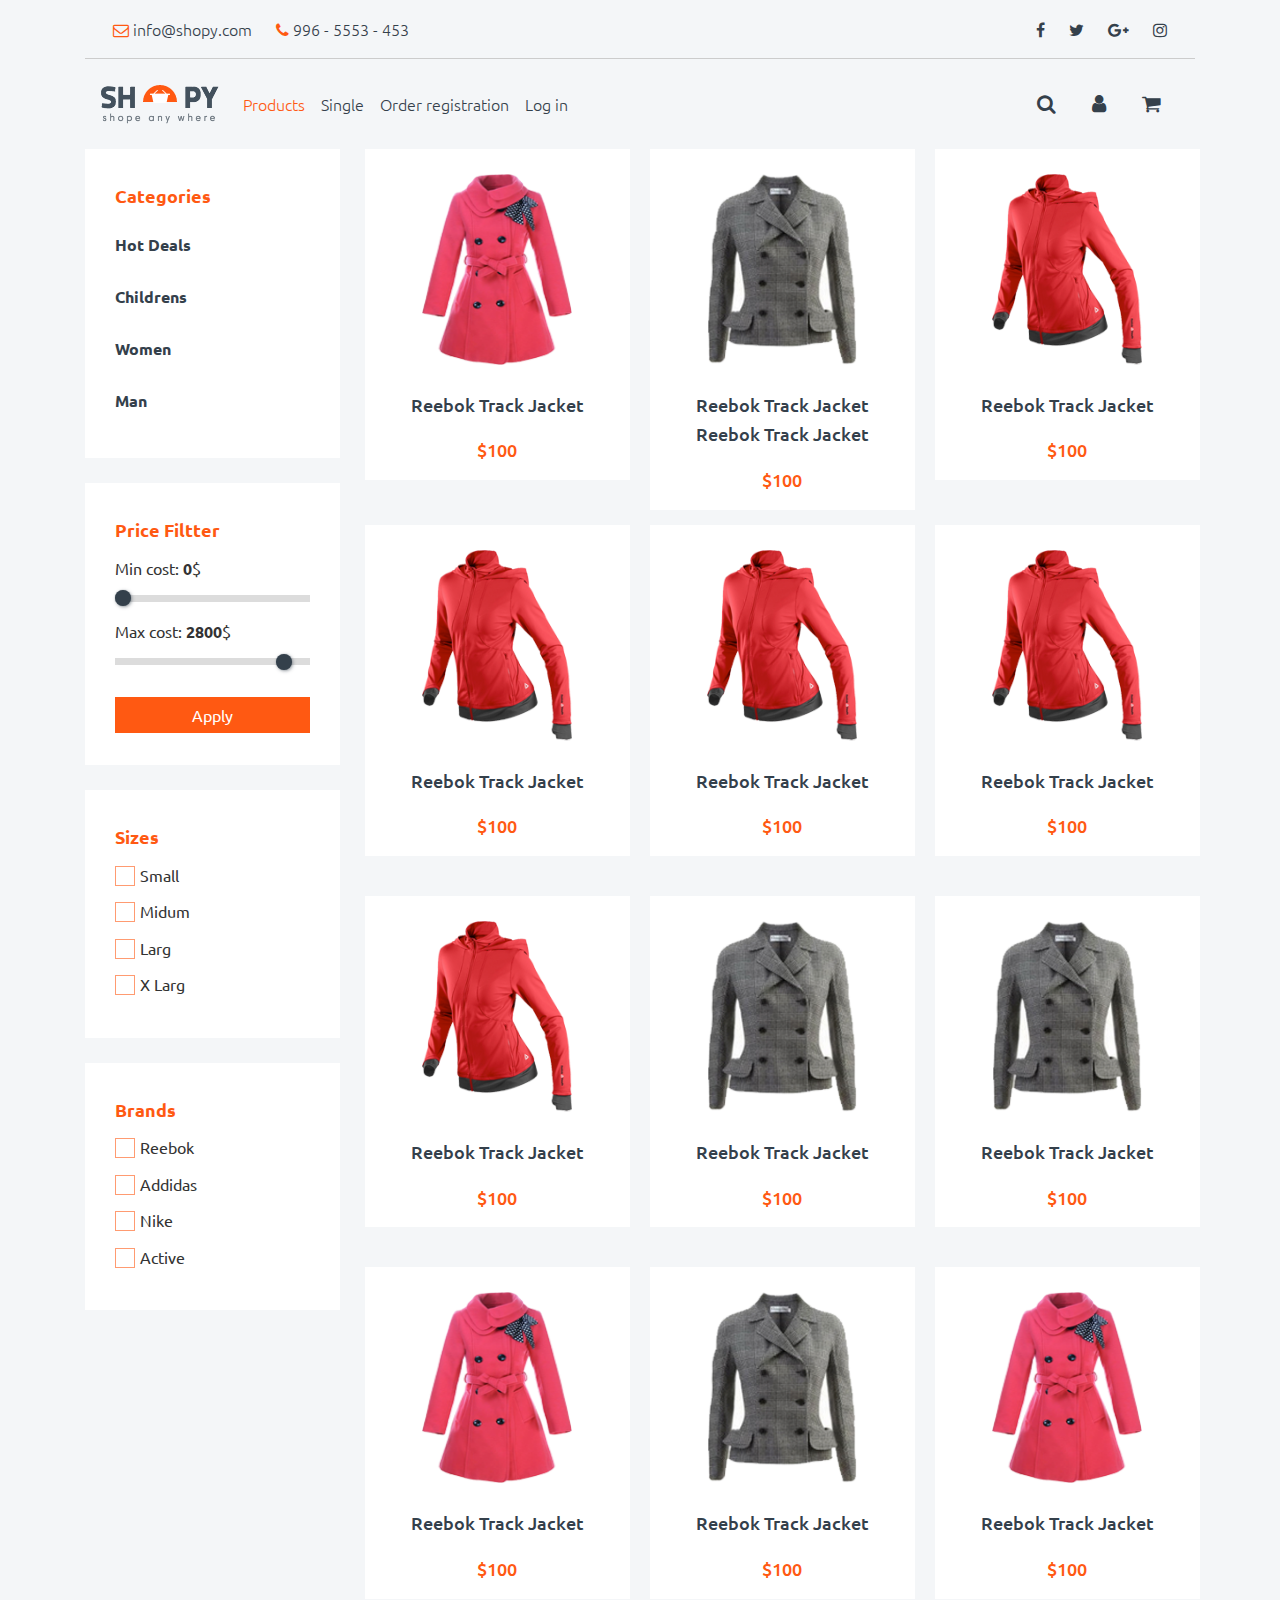
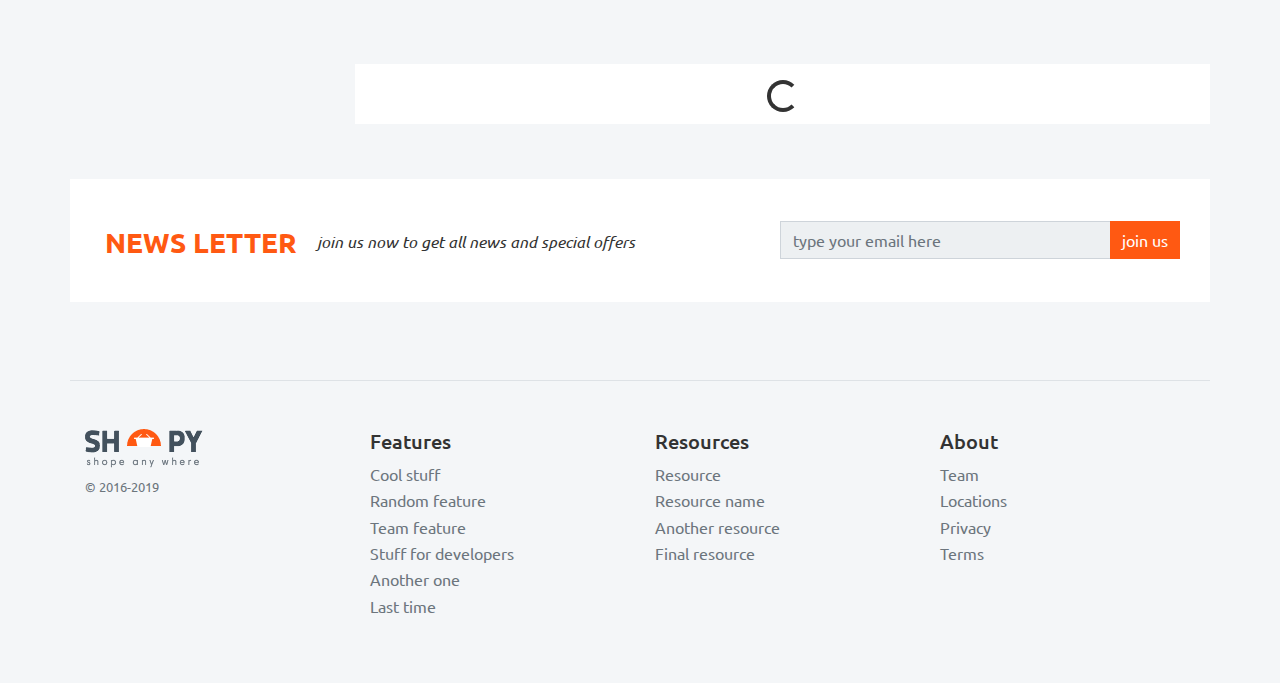
==== commit 44219127: "d" ====
--- a/index.html
+++ b/index.html
@@ -186,9 +186,9 @@
 
 						<li>
 							<div class="form-group">
-								<label for="formControlRange">Min cost: <b id="output1">10</b>$
+								<label for="formControlRange">Min cost: <b id="output1">0</b>$
 								</script></span></label>
-								<input type="range" class="form-control-range" id="formControlRangeMin" value="10" min="0" max="1000" step="10">
+								<input type="range" class="form-control-range" id="formControlRangeMin" value="0" min="0" max="1000" step="10">
 							</div>
 
 							<div class="form-group">
